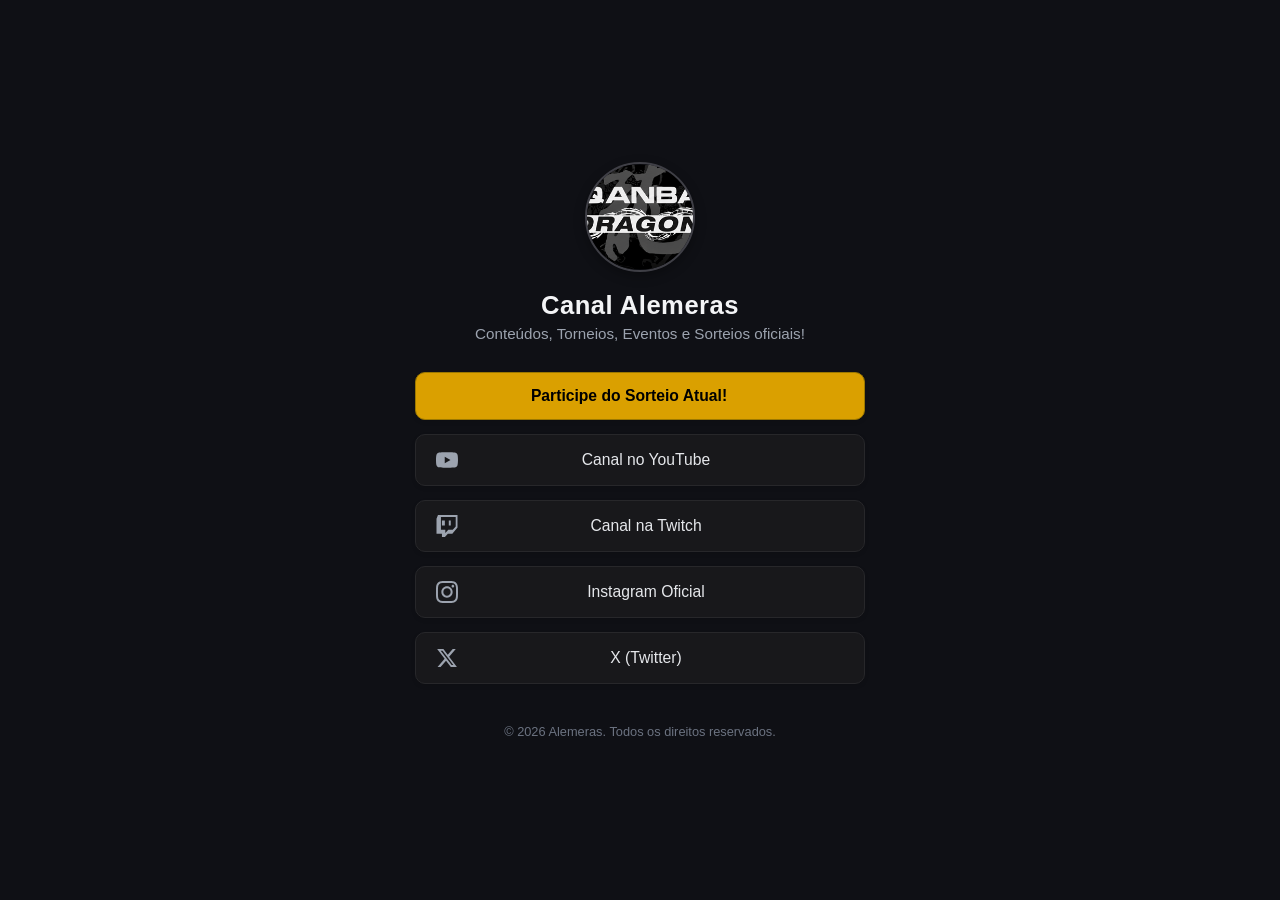
==== index.html @ d09656f5 "index nei" ====
<!DOCTYPE html>
<html lang="pt-BR">
<head>
    <meta charset="UTF-8">
    <meta name="viewport" content="width=device-width, initial-scale=1.0">
    <title>Alemeras | Links e Comunidade</title>
    <style>
        * {
            margin: 0;
            padding: 0;
            box-sizing: border-box;
            font-family: 'Segoe UI', Tahoma, Geneva, Verdana, sans-serif;
        }

        body {
            background-color: #0f1015;
            color: #d1d5db;
            display: flex;
            justify-content: center;
            align-items: center;
            min-height: 100vh;
            padding: 20px;
        }

        .container {
            width: 100%;
            max-width: 450px;
            text-align: center;
        }

        /* Perfil / Foto */
        .profile-img {
            width: 110px;
            height: 110px;
            border-radius: 50%;
            border: 2px solid #3f3f46;
            object-fit: cover;
            margin: 0 auto 15px auto;
            box-shadow: 0 4px 12px rgba(0, 0, 0, 0.3);
        }

        h1 {
            font-size: 1.6rem;
            color: #f3f4f6;
            margin-bottom: 5px;
            letter-spacing: 0.5px;
        }

        p {
            font-size: 0.95rem;
            color: #9ca3af;
            margin-bottom: 30px;
        }

        /* Links / Botões */
        .links-list {
            display: flex;
            flex-direction: column;
            gap: 14px;
        }

        .btn-link {
            display: flex;
            align-items: center;
            background: #18181b;
            color: #e5e7eb;
            padding: 14px 20px;
            border-radius: 10px;
            text-decoration: none;
            font-weight: 500;
            font-size: 0.98rem;
            border: 1px solid #27272a;
            transition: all 0.2s ease;
            box-shadow: 0 2px 4px rgba(0,0,0,0.1);
            position: relative;
        }

        .btn-link svg {
            width: 22px;
            height: 22px;
            fill: #9ca3af;
            margin-right: 12px;
            transition: fill 0.2s ease;
            flex-shrink: 0;
        }

        .btn-link span {
            flex-grow: 1;
            text-align: center;
            margin-right: 22px; /* Compensação visual para o ícone alinhar perfeitamente no centro */
        }

        .btn-link:hover {
            background: #27272a;
            border-color: #52525b;
            color: #ffffff;
            transform: translateY(-1px);
        }

        .btn-link:hover svg {
            fill: #ffffff;
        }

        /* Botão em Destaque (Sorteio) */
        .btn-destaque {
            background: #daa000;
            border: 1px solid #9c7800;
            color: #000000;
            font-weight: 600;
            animation: pulse-suave 3s infinite;
        }

        .btn-destaque svg {
            fill: #f3f4f6;
        }

        .btn-destaque:hover {
            background: #3f3f46;
            border-color: #71717a;
        }

        @keyframes pulse-suave {
            0% { box-shadow: 0 0 0 0 rgba(255, 255, 255, 0.05); }
            70% { box-shadow: 0 0 0 8px rgba(255, 255, 255, 0); }
            100% { box-shadow: 0 0 0 0 rgba(255, 255, 255, 0); }
        }

        /* Rodapé */
        footer {
            margin-top: 40px;
            font-size: 0.8rem;
            color: #6b7280;
        }
    </style>
</head>
<body>

    <div class="container">
        <!-- Sua Logo ou Foto -->
        <img src="images/banner.png" alt="Alemeras" class="profile-img">
        
        <h1>Canal Alemeras</h1>
        <p>Conteúdos, Torneios, Eventos e Sorteios oficiais!</p>

        <div class="links-list">
            <!-- BOTÃO DE DESTAQUE PARA O SORTEIO -->
            <a href="/arcade" class="btn-link btn-destaque" starget="_blank">
                
                <span>Participe do Sorteio Atual!</span>
            </a>

            <!-- YouTube -->
            <a href="https://youtube.com/@alemeras" target="_blank" class="btn-link">
                <svg viewBox="0 0 24 24"><path d="M23.498 6.186a3.016 3.016 0 0 0-2.122-2.136C19.505 3.545 12 3.545 12 3.545s-7.505 0-9.377.505A3.017 3.017 0 0 0 .502 6.186C0 8.07 0 12 0 12s0 3.93.502 5.814a3.016 3.016 0 0 0 2.122 2.136c1.871.505 9.376.505 9.376.505s7.505 0 9.377-.505a3.015 3.015 0 0 0 2.122-2.136C24 15.93 24 12 24 12s0-3.93-.502-5.814zM9.545 15.568V8.432L15.818 12l-6.273 3.568z"/></svg>
                <span>Canal no YouTube</span>
            </a>

            <!-- Twitch -->
            <a href="https://twitch.tv/seu_canal" target="_blank" class="btn-link">
                <svg viewBox="0 0 24 24"><path d="M2.149 0L.538 4.111v16.296h5.946V24h3.238l3.238-3.593h4.857L23.462 13.5V0H2.149zm19.352 12.426l-3.239 3.593h-4.857l-3.238 3.593v-3.593H5.385V2.148h16.116v10.278zm-5.385-6.481v5.407h-2.154V5.945h2.154zm-6.462 0v5.407H6.462V5.945h2.154z"/></svg>
                <span>Canal na Twitch</span>
            </a>

            <!-- Instagram -->
            <a href="https://instagram.com/seu_instagram" target="_blank" class="btn-link">
                <svg viewBox="0 0 24 24"><path d="M12 2.163c3.204 0 3.584.012 4.85.07 3.252.148 4.771 1.691 4.919 4.919.058 1.265.069 1.645.069 4.849 0 3.205-.012 3.584-.069 4.849-.149 3.225-1.664 4.771-4.919 4.919-1.266.058-1.644.07-4.85.07-3.204 0-3.584-.012-4.849-.07-3.26-.149-4.771-1.699-4.919-4.92-.058-1.265-.07-1.644-.07-4.849 0-3.204.013-3.583.07-4.849.149-3.227 1.664-4.771 4.919-4.919 1.266-.057 1.645-.069 4.849-.069zm0-2.163c-3.259 0-3.667.014-4.947.072-4.358.2-6.78 2.618-6.98 6.98-.059 1.281-.073 1.689-.073 4.948 0 3.259.014 3.668.072 4.948.2 4.358 2.618 6.78 6.98 6.98 1.281.058 1.689.072 4.948.072 3.259 0 3.668-.014 4.948-.072 4.354-.2 6.782-2.618 6.979-6.98.059-1.28.073-1.689.073-4.948 0-3.259-.014-3.667-.072-4.947-.196-4.354-2.617-6.78-6.979-6.98-1.281-.059-1.69-.073-4.949-.073zm0 5.838c-3.403 0-6.162 2.759-6.162 6.162s2.759 6.163 6.162 6.163 6.162-2.759 6.162-6.163c0-3.403-2.759-6.162-6.162-6.162zm0 10.162c-2.209 0-4-1.79-4-4 0-2.209 1.791-4 4-4s4 1.791 4 4c0 2.21-1.791 4-4 4zm6.406-11.845c-.796 0-1.441.645-1.441 1.44s.645 1.44 1.441 1.44c.795 0 1.439-.645 1.439-1.44s-.644-1.44-1.439-1.44z"/></svg>
                <span>Instagram Oficial</span>
            </a>

            <!-- X (Twitter) -->
            <a href="https://twitter.com/seu_twitter" target="_blank" class="btn-link">
                <svg viewBox="0 0 24 24"><path d="M18.244 2.25h3.308l-7.227 8.26 8.502 11.24H16.17l-5.214-6.817L4.99 21.75H1.68l7.73-8.835L1.254 2.25H8.08l4.713 6.231zm-1.161 17.52h1.833L7.084 4.126H5.117z"/></svg>
                <span>X (Twitter)</span>
            </a>

        </div>

        <footer>
            &copy; 2026 Alemeras. Todos os direitos reservados.
        </footer>
    </div>

</body>
</html>
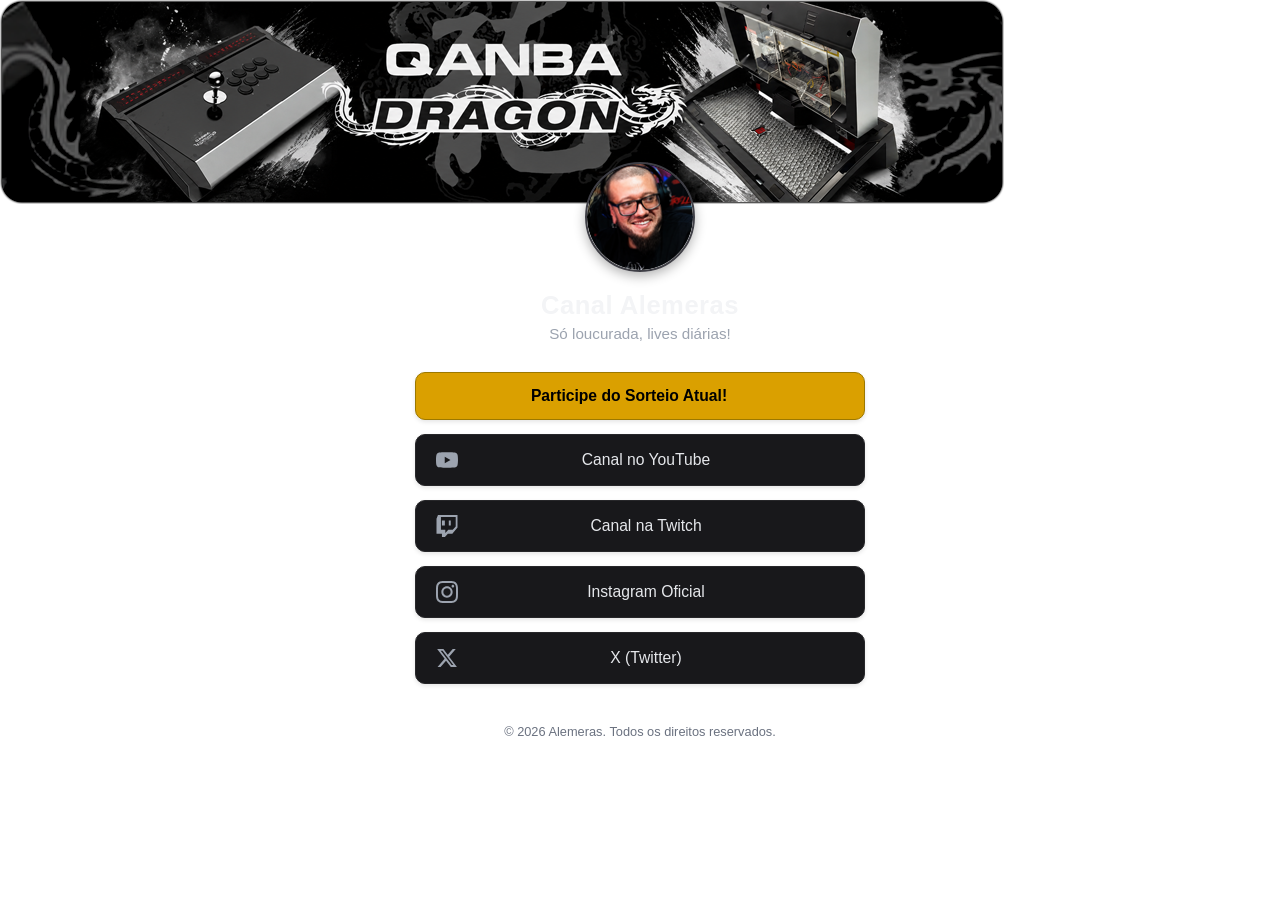
==== commit 196ea4c0: "index nova" ====
--- a/index.html
+++ b/index.html
@@ -13,7 +13,7 @@
         }
 
         body {
-            background-color: #0f1015;
+            background:url('images/banner.png') no-repeat 0 0 fixed;
             color: #d1d5db;
             display: flex;
             justify-content: center;
@@ -137,10 +137,10 @@
 
     <div class="container">
         <!-- Sua Logo ou Foto -->
-        <img src="images/banner.png" alt="Alemeras" class="profile-img">
+        <img src="images/eu.png" alt="Alemeras" class="profile-img">
         
         <h1>Canal Alemeras</h1>
-        <p>Conteúdos, Torneios, Eventos e Sorteios oficiais!</p>
+        <p>Só loucurada, lives diárias!</p>
 
         <div class="links-list">
             <!-- BOTÃO DE DESTAQUE PARA O SORTEIO -->
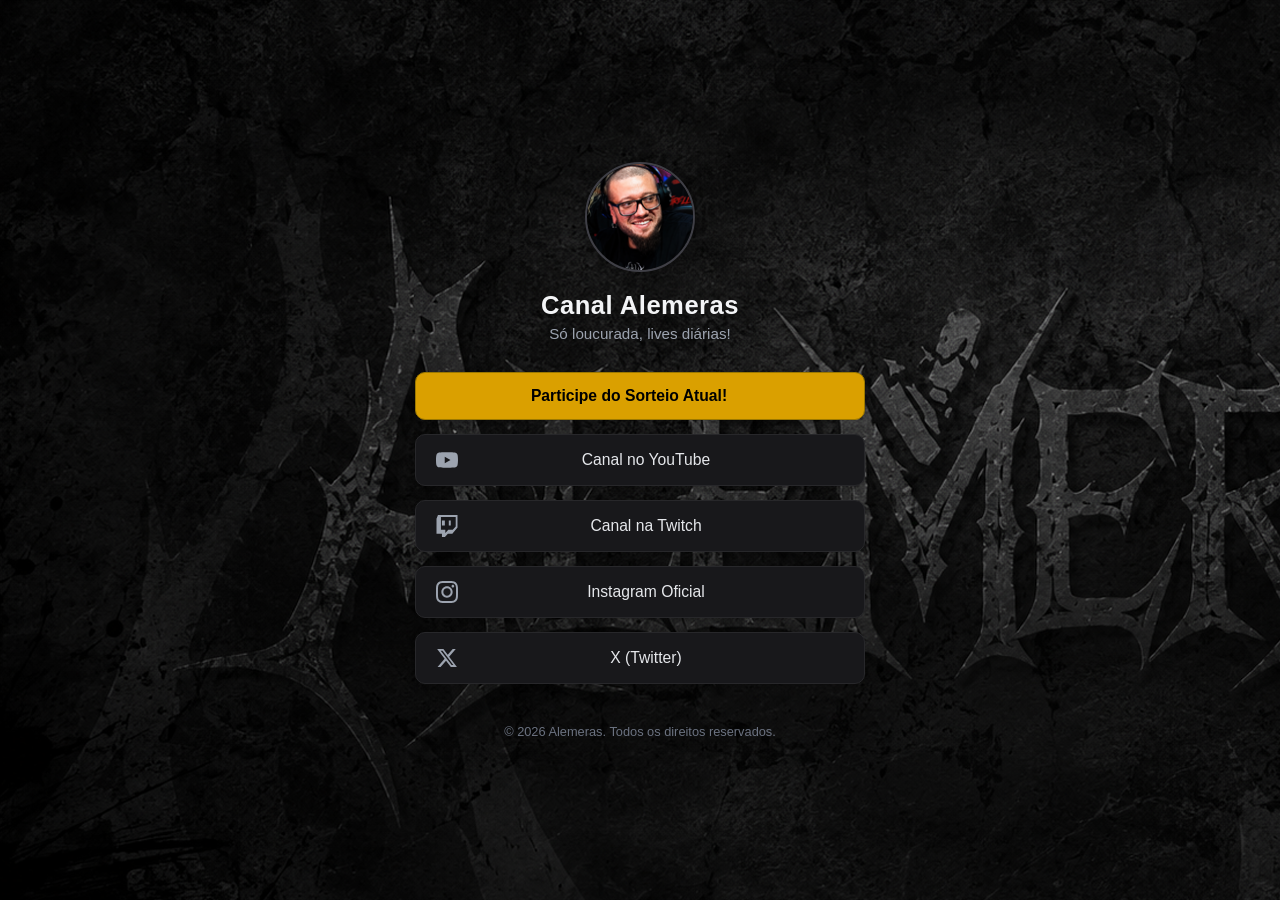
==== commit 0ad9a7b5: "bg" ====
--- a/index.html
+++ b/index.html
@@ -13,7 +13,7 @@
         }
 
         body {
-            background:url('images/banner.png') no-repeat 0 0 fixed;
+            background:url('images/bg.png') no-repeat 0 0 fixed;
             color: #d1d5db;
             display: flex;
             justify-content: center;
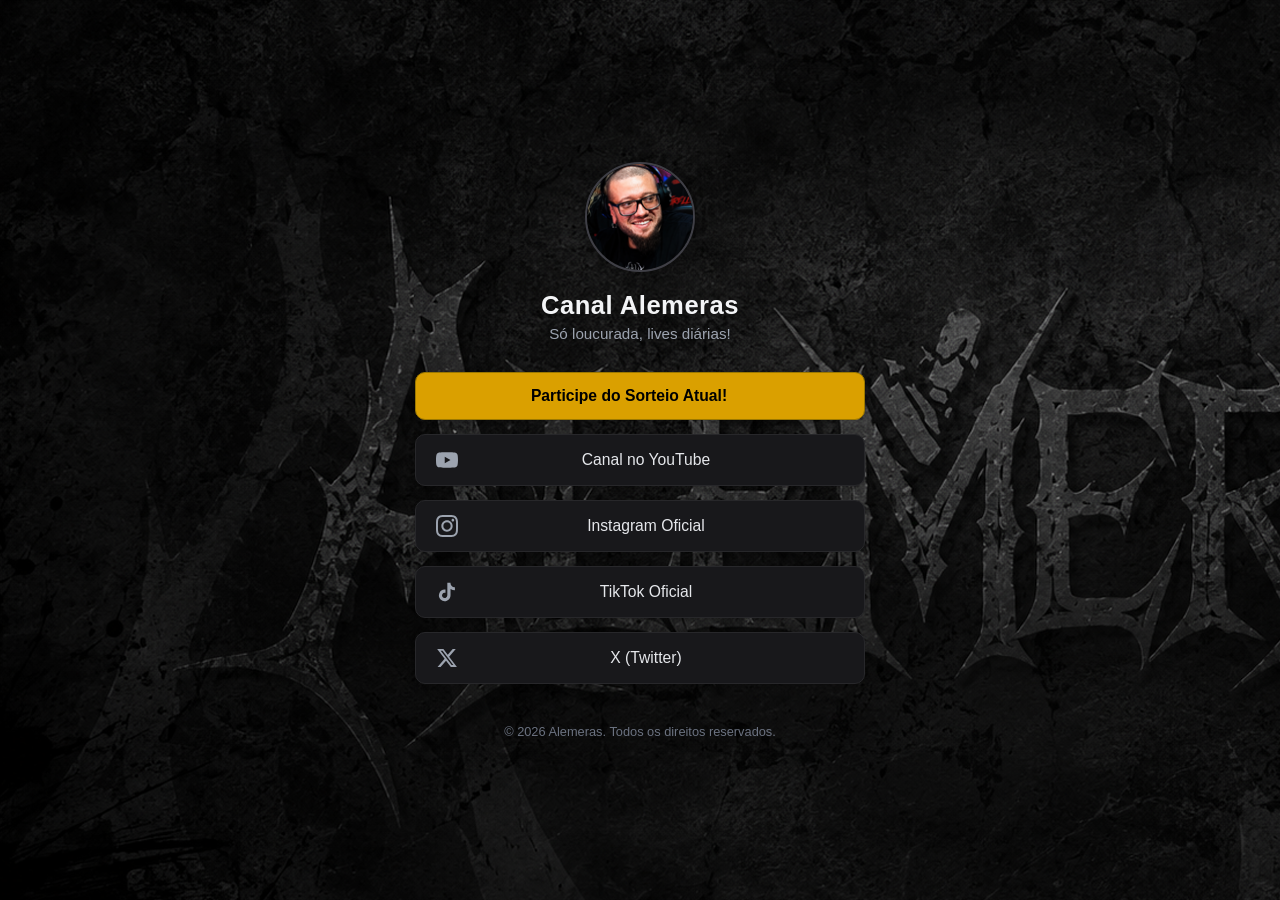
==== commit ebe18f21: "itens redes sociais" ====
--- a/index.html
+++ b/index.html
@@ -1,5 +1,6 @@
 <!DOCTYPE html>
 <html lang="pt-BR">
+
 <head>
     <meta charset="UTF-8">
     <meta name="viewport" content="width=device-width, initial-scale=1.0">
@@ -13,7 +14,7 @@
         }
 
         body {
-            background:url('images/bg.png') no-repeat 0 0 fixed;
+            background: url('images/bg.png') no-repeat 0 0 fixed;
             color: #d1d5db;
             display: flex;
             justify-content: center;
@@ -71,7 +72,7 @@
             font-size: 0.98rem;
             border: 1px solid #27272a;
             transition: all 0.2s ease;
-            box-shadow: 0 2px 4px rgba(0,0,0,0.1);
+            box-shadow: 0 2px 4px rgba(0, 0, 0, 0.1);
             position: relative;
         }
 
@@ -87,7 +88,8 @@
         .btn-link span {
             flex-grow: 1;
             text-align: center;
-            margin-right: 22px; /* Compensação visual para o ícone alinhar perfeitamente no centro */
+            margin-right: 22px;
+            /* Compensação visual para o ícone alinhar perfeitamente no centro */
         }
 
         .btn-link:hover {
@@ -120,9 +122,17 @@
         }
 
         @keyframes pulse-suave {
-            0% { box-shadow: 0 0 0 0 rgba(255, 255, 255, 0.05); }
-            70% { box-shadow: 0 0 0 8px rgba(255, 255, 255, 0); }
-            100% { box-shadow: 0 0 0 0 rgba(255, 255, 255, 0); }
+            0% {
+                box-shadow: 0 0 0 0 rgba(255, 255, 255, 0.05);
+            }
+
+            70% {
+                box-shadow: 0 0 0 8px rgba(255, 255, 255, 0);
+            }
+
+            100% {
+                box-shadow: 0 0 0 0 rgba(255, 255, 255, 0);
+            }
         }
 
         /* Rodapé */
@@ -133,43 +143,56 @@
         }
     </style>
 </head>
+
 <body>
 
     <div class="container">
         <!-- Sua Logo ou Foto -->
         <img src="images/eu.png" alt="Alemeras" class="profile-img">
-        
+
         <h1>Canal Alemeras</h1>
         <p>Só loucurada, lives diárias!</p>
 
         <div class="links-list">
             <!-- BOTÃO DE DESTAQUE PARA O SORTEIO -->
-            <a href="/arcade" class="btn-link btn-destaque" starget="_blank">
-                
+            <a href="/arcade" class="btn-link btn-destaque" target="_blank">
+
                 <span>Participe do Sorteio Atual!</span>
             </a>
 
             <!-- YouTube -->
             <a href="https://youtube.com/@alemeras" target="_blank" class="btn-link">
-                <svg viewBox="0 0 24 24"><path d="M23.498 6.186a3.016 3.016 0 0 0-2.122-2.136C19.505 3.545 12 3.545 12 3.545s-7.505 0-9.377.505A3.017 3.017 0 0 0 .502 6.186C0 8.07 0 12 0 12s0 3.93.502 5.814a3.016 3.016 0 0 0 2.122 2.136c1.871.505 9.376.505 9.376.505s7.505 0 9.377-.505a3.015 3.015 0 0 0 2.122-2.136C24 15.93 24 12 24 12s0-3.93-.502-5.814zM9.545 15.568V8.432L15.818 12l-6.273 3.568z"/></svg>
+                <svg viewBox="0 0 24 24">
+                    <path
+                        d="M23.498 6.186a3.016 3.016 0 0 0-2.122-2.136C19.505 3.545 12 3.545 12 3.545s-7.505 0-9.377.505A3.017 3.017 0 0 0 .502 6.186C0 8.07 0 12 0 12s0 3.93.502 5.814a3.016 3.016 0 0 0 2.122 2.136c1.871.505 9.376.505 9.376.505s7.505 0 9.377-.505a3.015 3.015 0 0 0 2.122-2.136C24 15.93 24 12 24 12s0-3.93-.502-5.814zM9.545 15.568V8.432L15.818 12l-6.273 3.568z" />
+                </svg>
                 <span>Canal no YouTube</span>
             </a>
 
-            <!-- Twitch -->
-            <a href="https://twitch.tv/seu_canal" target="_blank" class="btn-link">
-                <svg viewBox="0 0 24 24"><path d="M2.149 0L.538 4.111v16.296h5.946V24h3.238l3.238-3.593h4.857L23.462 13.5V0H2.149zm19.352 12.426l-3.239 3.593h-4.857l-3.238 3.593v-3.593H5.385V2.148h16.116v10.278zm-5.385-6.481v5.407h-2.154V5.945h2.154zm-6.462 0v5.407H6.462V5.945h2.154z"/></svg>
-                <span>Canal na Twitch</span>
-            </a>
-
             <!-- Instagram -->
-            <a href="https://instagram.com/seu_instagram" target="_blank" class="btn-link">
-                <svg viewBox="0 0 24 24"><path d="M12 2.163c3.204 0 3.584.012 4.85.07 3.252.148 4.771 1.691 4.919 4.919.058 1.265.069 1.645.069 4.849 0 3.205-.012 3.584-.069 4.849-.149 3.225-1.664 4.771-4.919 4.919-1.266.058-1.644.07-4.85.07-3.204 0-3.584-.012-4.849-.07-3.26-.149-4.771-1.699-4.919-4.92-.058-1.265-.07-1.644-.07-4.849 0-3.204.013-3.583.07-4.849.149-3.227 1.664-4.771 4.919-4.919 1.266-.057 1.645-.069 4.849-.069zm0-2.163c-3.259 0-3.667.014-4.947.072-4.358.2-6.78 2.618-6.98 6.98-.059 1.281-.073 1.689-.073 4.948 0 3.259.014 3.668.072 4.948.2 4.358 2.618 6.78 6.98 6.98 1.281.058 1.689.072 4.948.072 3.259 0 3.668-.014 4.948-.072 4.354-.2 6.782-2.618 6.979-6.98.059-1.28.073-1.689.073-4.948 0-3.259-.014-3.667-.072-4.947-.196-4.354-2.617-6.78-6.979-6.98-1.281-.059-1.69-.073-4.949-.073zm0 5.838c-3.403 0-6.162 2.759-6.162 6.162s2.759 6.163 6.162 6.163 6.162-2.759 6.162-6.163c0-3.403-2.759-6.162-6.162-6.162zm0 10.162c-2.209 0-4-1.79-4-4 0-2.209 1.791-4 4-4s4 1.791 4 4c0 2.21-1.791 4-4 4zm6.406-11.845c-.796 0-1.441.645-1.441 1.44s.645 1.44 1.441 1.44c.795 0 1.439-.645 1.439-1.44s-.644-1.44-1.439-1.44z"/></svg>
+            <a href="https://instagram.com/alemeras_" target="_blank" class="btn-link">
+                <svg viewBox="0 0 24 24">
+                    <path
+                        d="M12 2.163c3.204 0 3.584.012 4.85.07 3.252.148 4.771 1.691 4.919 4.919.058 1.265.069 1.645.069 4.849 0 3.205-.012 3.584-.069 4.849-.149 3.225-1.664 4.771-4.919 4.919-1.266.058-1.644.07-4.85.07-3.204 0-3.584-.012-4.849-.07-3.26-.149-4.771-1.699-4.919-4.92-.058-1.265-.07-1.644-.07-4.849 0-3.204.013-3.583.07-4.849.149-3.227 1.664-4.771 4.919-4.919 1.266-.057 1.645-.069 4.849-.069zm0-2.163c-3.259 0-3.667.014-4.947.072-4.358.2-6.78 2.618-6.98 6.98-.059 1.281-.073 1.689-.073 4.948 0 3.259.014 3.668.072 4.948.2 4.358 2.618 6.78 6.98 6.98 1.281.058 1.689.072 4.948.072 3.259 0 3.668-.014 4.948-.072 4.354-.2 6.782-2.618 6.979-6.98.059-1.28.073-1.689.073-4.948 0-3.259-.014-3.667-.072-4.947-.196-4.354-2.617-6.78-6.979-6.98-1.281-.059-1.69-.073-4.949-.073zm0 5.838c-3.403 0-6.162 2.759-6.162 6.162s2.759 6.163 6.162 6.163 6.162-2.759 6.162-6.163c0-3.403-2.759-6.162-6.162-6.162zm0 10.162c-2.209 0-4-1.79-4-4 0-2.209 1.791-4 4-4s4 1.791 4 4c0 2.21-1.791 4-4 4zm6.406-11.845c-.796 0-1.441.645-1.441 1.44s.645 1.44 1.441 1.44c.795 0 1.439-.645 1.439-1.44s-.644-1.44-1.439-1.44z" />
+                </svg>
                 <span>Instagram Oficial</span>
             </a>
 
+            <!-- TikTok -->
+            <a href="https://www.tiktok.com/@alemeras" target="_blank" class="btn-link">
+                <svg viewBox="0 0 24 24">
+                    <path
+                        d="M19.59 6.69a4.83 4.83 0 0 1-3.77-4.25V2h-3.45v13.67a2.89 2.89 0 0 1-5.2 1.74 2.89 2.89 0 0 1 2.31-4.64 2.93 2.93 0 0 1 .88.13V9.4a6.84 6.84 0 0 0-1-.05A6.33 6.33 0 0 0 5 20.1a6.34 6.34 0 0 0 10.86-4.43v-7a8.16 8.16 0 0 0 4.77 1.52v-3.4a4.85 4.85 0 0 1-1-.1z" />
+                </svg>
+                <span>TikTok Oficial</span>
+            </a>
+
             <!-- X (Twitter) -->
-            <a href="https://twitter.com/seu_twitter" target="_blank" class="btn-link">
-                <svg viewBox="0 0 24 24"><path d="M18.244 2.25h3.308l-7.227 8.26 8.502 11.24H16.17l-5.214-6.817L4.99 21.75H1.68l7.73-8.835L1.254 2.25H8.08l4.713 6.231zm-1.161 17.52h1.833L7.084 4.126H5.117z"/></svg>
+            <a href="https://twitter.com/alemeras_" target="_blank" class="btn-link">
+                <svg viewBox="0 0 24 24">
+                    <path
+                        d="M18.244 2.25h3.308l-7.227 8.26 8.502 11.24H16.17l-5.214-6.817L4.99 21.75H1.68l7.73-8.835L1.254 2.25H8.08l4.713 6.231zm-1.161 17.52h1.833L7.084 4.126H5.117z" />
+                </svg>
                 <span>X (Twitter)</span>
             </a>
 
@@ -181,4 +204,5 @@
     </div>
 
 </body>
+
 </html>
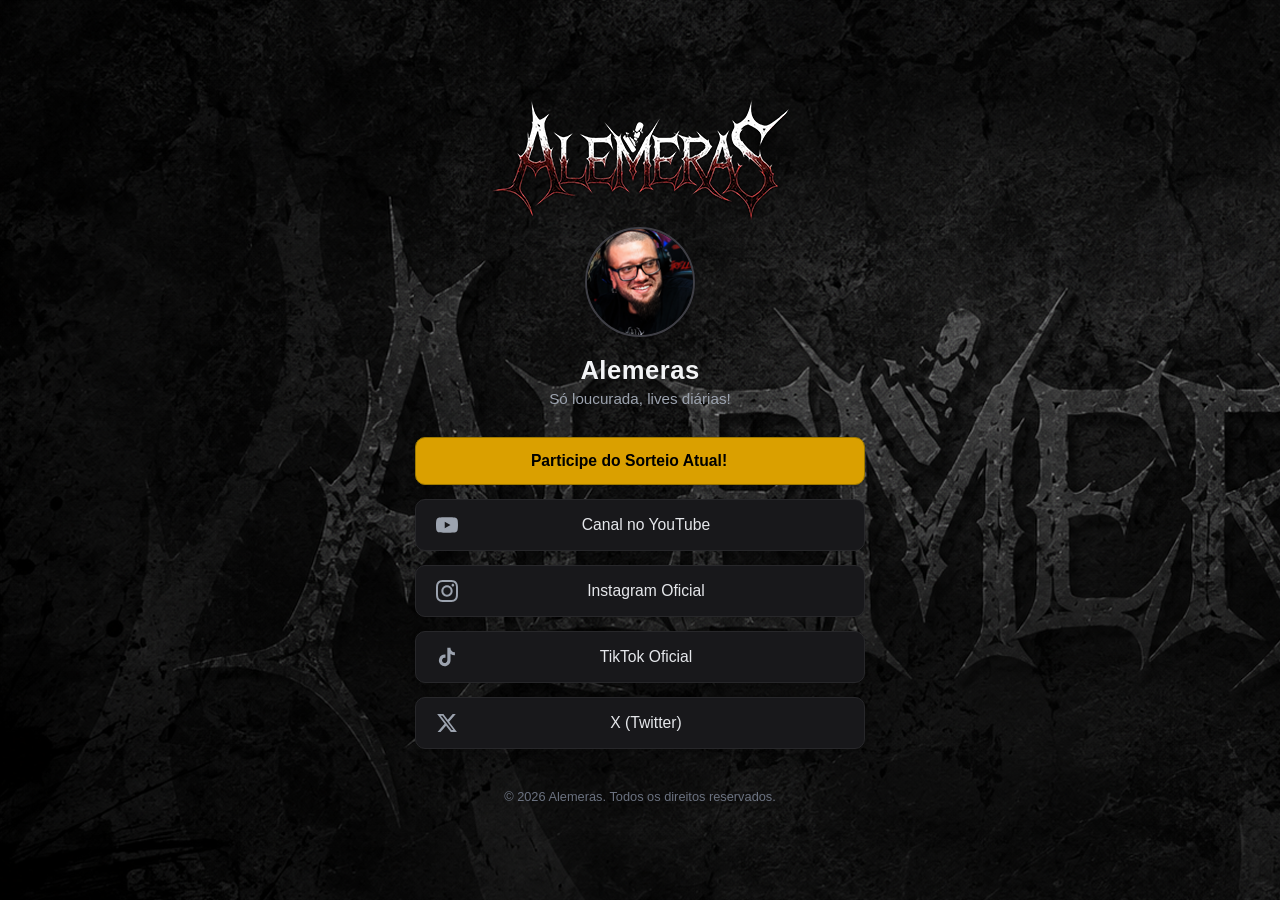
==== commit 7ed9a9cf: "img logo" ====
--- a/index.html
+++ b/index.html
@@ -147,10 +147,13 @@
 <body>
 
     <div class="container">
+         <div class="container-imagem logo">
+            <img src="images/logo.png" alt="Logo do Canal">
+        </div>
         <!-- Sua Logo ou Foto -->
         <img src="images/eu.png" alt="Alemeras" class="profile-img">
 
-        <h1>Canal Alemeras</h1>
+        <h1>Alemeras</h1>
         <p>Só loucurada, lives diárias!</p>
 
         <div class="links-list">
